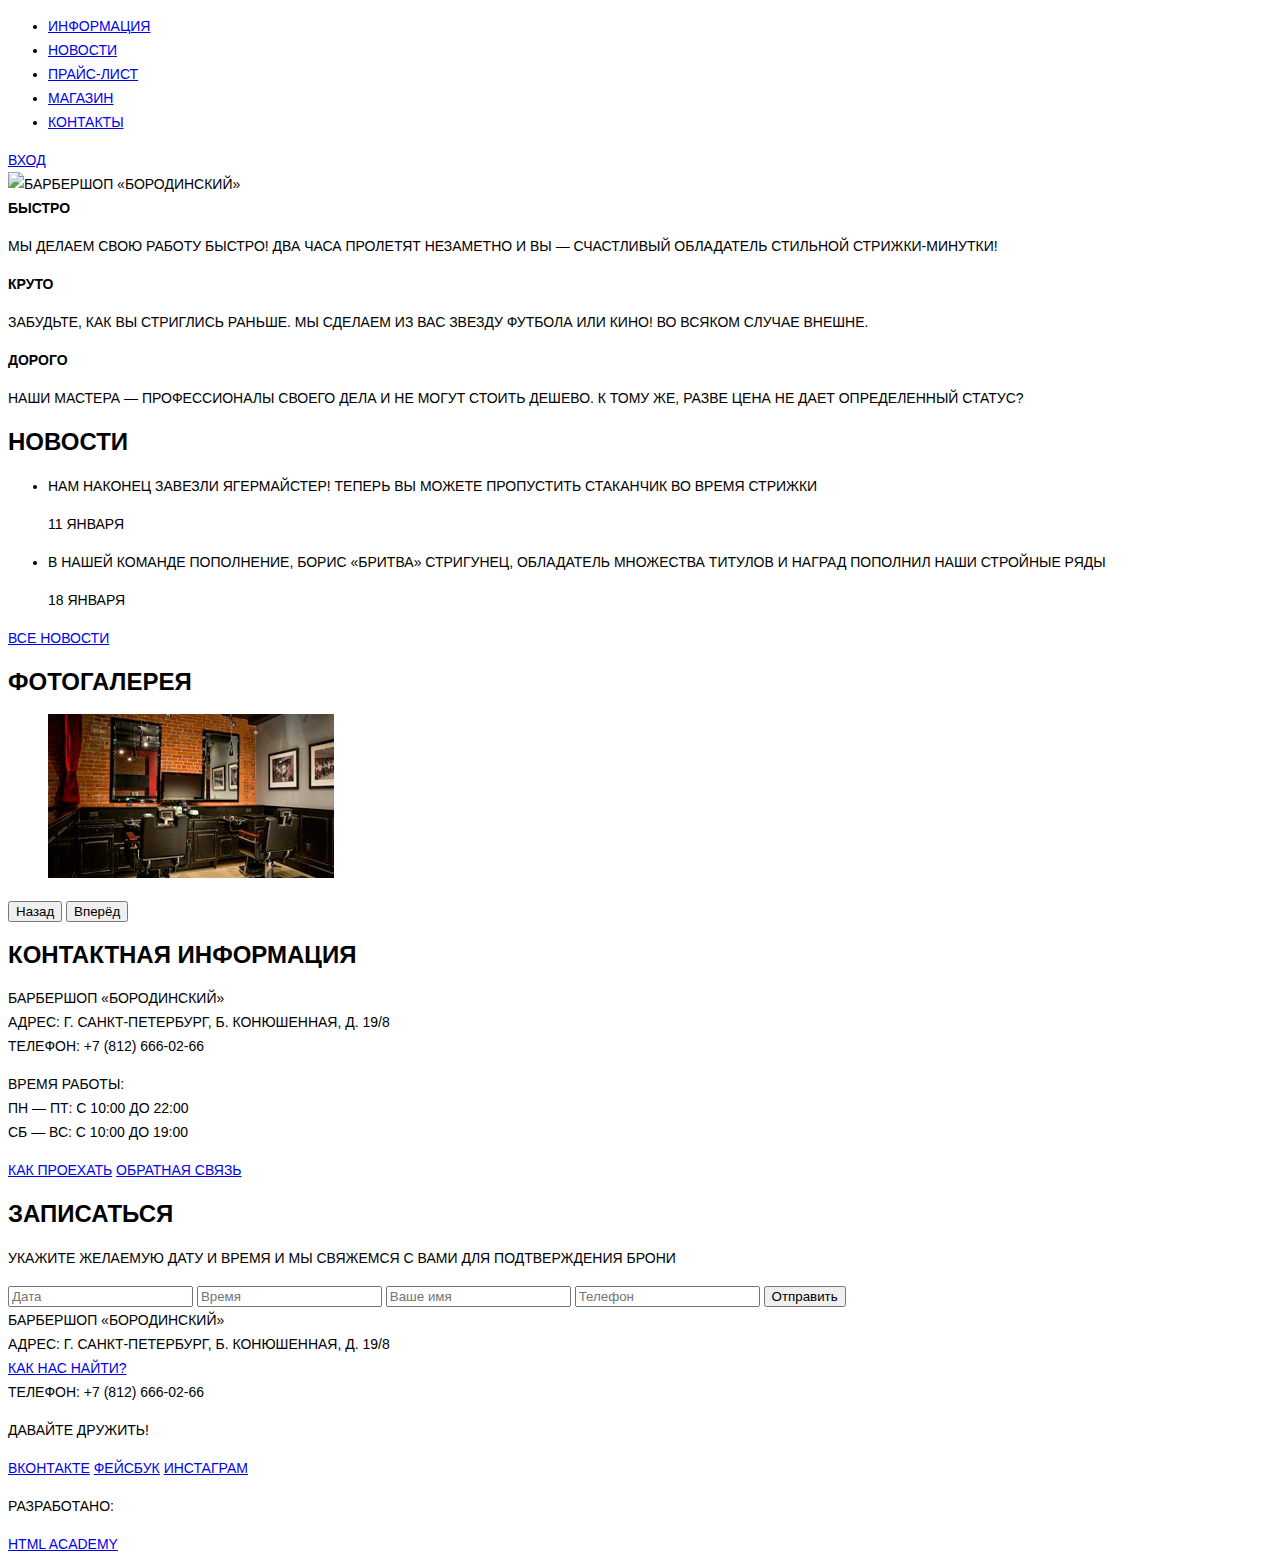
==== index.html @ 288feab6 "Merge pull request #2 from VlaSovaAnna/master" ====
<!DOCTYPE html>
<html lang="ru">
  <head>
    <meta charset="utf-8">
    <title>Барбершоп «Бородинский»</title>
    <link href="css/style.css" rel="stylesheet">
  </head>
  <body>
    <header class="main-header">
      <div class="container">
        <nav class="main-navigation">
          <ul>
            <li>
              <a class="nav-link" href="#">Информация</a>
            </li>
            <li>
              <a class="nav-link" href="#">Новости</a>
            </li>
            <li>
              <a class="nav-link" href="barbershop-price.html">ПРАЙС-ЛИСТ</a>
            </li>
            <li>
              <a class="nav-link" href="barbershop-shop.html">МАГАЗИН</a>
            </li>
            <li>
              <a href="#">Контакты</a>
            </li>
          </ul>
        </nav>
        <div class="user-block">
          <a class="login" href="#">Вход</a>
        </div>
      </div>
    </header>
    <main class="container">
      <div class="index-logo">
        <img src="img/borodinski_Logo.png" width="368" height="204" alt="Барбершоп «Бородинский»">
      </div>
      <section class="features">
        <div class="features-item">
          <b class="features-name">Быстро</b>
          <p>Мы делаем свою работу быстро! Два часа пролетят незаметно и вы — счастливый обладатель стильной стрижки-минутки!</p>
        </div>
        <div class="features-item">
          <b class="features-name">Круто</b>
          <p>Забудьте, как вы стриглись раньше. Мы сделаем из вас звезду футбола или кино! Во всяком случае внешне.</p>
        </div>
        <div class="features-item">
          <b class="features-name">Дорого</b>
          <p>Наши мастера — профессионалы своего дела и не могут стоить дешево. К тому же, разве цена не дает определенный статус?</p>
        </div>
      </section>
      <div class="index-content">
        <div class="index-content-left">
          <h2 class="index-content-title">Новости</h2>
          <ul class="news-preview">
            <li>
              <p>Нам наконец завезли Ягермайстер! Теперь вы можете пропустить стаканчик во время стрижки</p>
              <time datetime="2016-01-11">11 января</time>
            </li>
            <li>
              <p>В нашей команде пополнение, Борис «Бритва» Стригунец, обладатель множества титулов и наград пополнил наши стройные ряды</p>
              <time datetime="2016-01-18">18 января</time>
            </li>
          </ul>
          <a class="btn" href="#">Все новости</a>
        </div>
        <div class="index-content-right">
          <h2 class="index-content-title">Фотогалерея</h2>
          <div class="gallery">
            <figure class="gallery-content">
              <img src="img/photo-1.jpg" width="286" height="164" alt="">
            </figure>
            <button class="btn gallery-prev" type="button">Назад</button>
            <button class="btn gallery-next" type="button">Вперёд</button>
          </div>
        </div>
      </div>
      <div class="index-content">
        <div class="index-content-left">
          <h2 class="index-content-title">Контактная информация</h2>
          <p>
            Барбершоп «Бородинский»<br>
            Адрес: г. Санкт-Петербург, Б. Конюшенная, д. 19/8<br>
            Телефон: +7 (812) 666-02-66
          </p>
          <p>
            Время работы:<br>
            пн — пт: с 10:00 до 22:00<br>
            сб — вс: с 10:00 до 19:00
          </p>
          <a class="btn" href="#">Как проехать</a>
          <a class="btn" href="#">Обратная связь</a>
        </div>
        <div class="index-content-right">
          <h2 class="index-content-title">Записаться</h2>
          <p>Укажите желаемую дату и время и мы свяжемся с вами для подтверждения брони</p>
          <form class="appointment-form" action="https://echo.htmlacademy.ru" method="post">
            <input type="text" name="date" value="" placeholder="Дата">
            <input type="text" name="time" value="" placeholder="Время">
            <input type="text" name="name" value="" placeholder="Ваше имя">
            <input type="tel" name="phone" value="" placeholder="Телефон">
            <button class="btn" type="submit">Отправить</button>
          </form>
        </div>
      </div>
    </main>
    <footer class="main-footer">
      <div class="container">
        <section class="footer-contacts">
          Барбершоп «Бородинский»<br>
          Адрес: г. Санкт-Петербург, Б. Конюшенная, д. 19/8<br>
          <a href="#">Как нас найти?</a><br>
          Телефон: +7 (812) 666-02-66
        </section>
        <section class="footer-social">
          <p>Давайте дружить!</p>
          <a class="social-btn social-btn-vk" href="#">Вконтакте</a>
          <a class="social-btn social-btn-fb" href="#">Фейсбук</a>
          <a class="social-btn social-btn-inst" href="#">Инстаграм</a>
        </section>
        <section class="footer-copyright">
          <p>Разработано:</p>
          <a class="btn" href="https://htmlacademy.ru">HTML Academy</a>
        </section>
      </div>
    </footer>
  </body>
</html>
---- css/style.css ----
body{
    font-size: 14px;
    line-height: 24px;
    color: black;
    text-transform: uppercase;
    font-family: "PT Sans Narrow",Arial, sans-serif;
}

h1{
    font-size: 30px;
    line-width: 42px;
}

h2{
    font-size: 24px;
    line-width:30px;
}
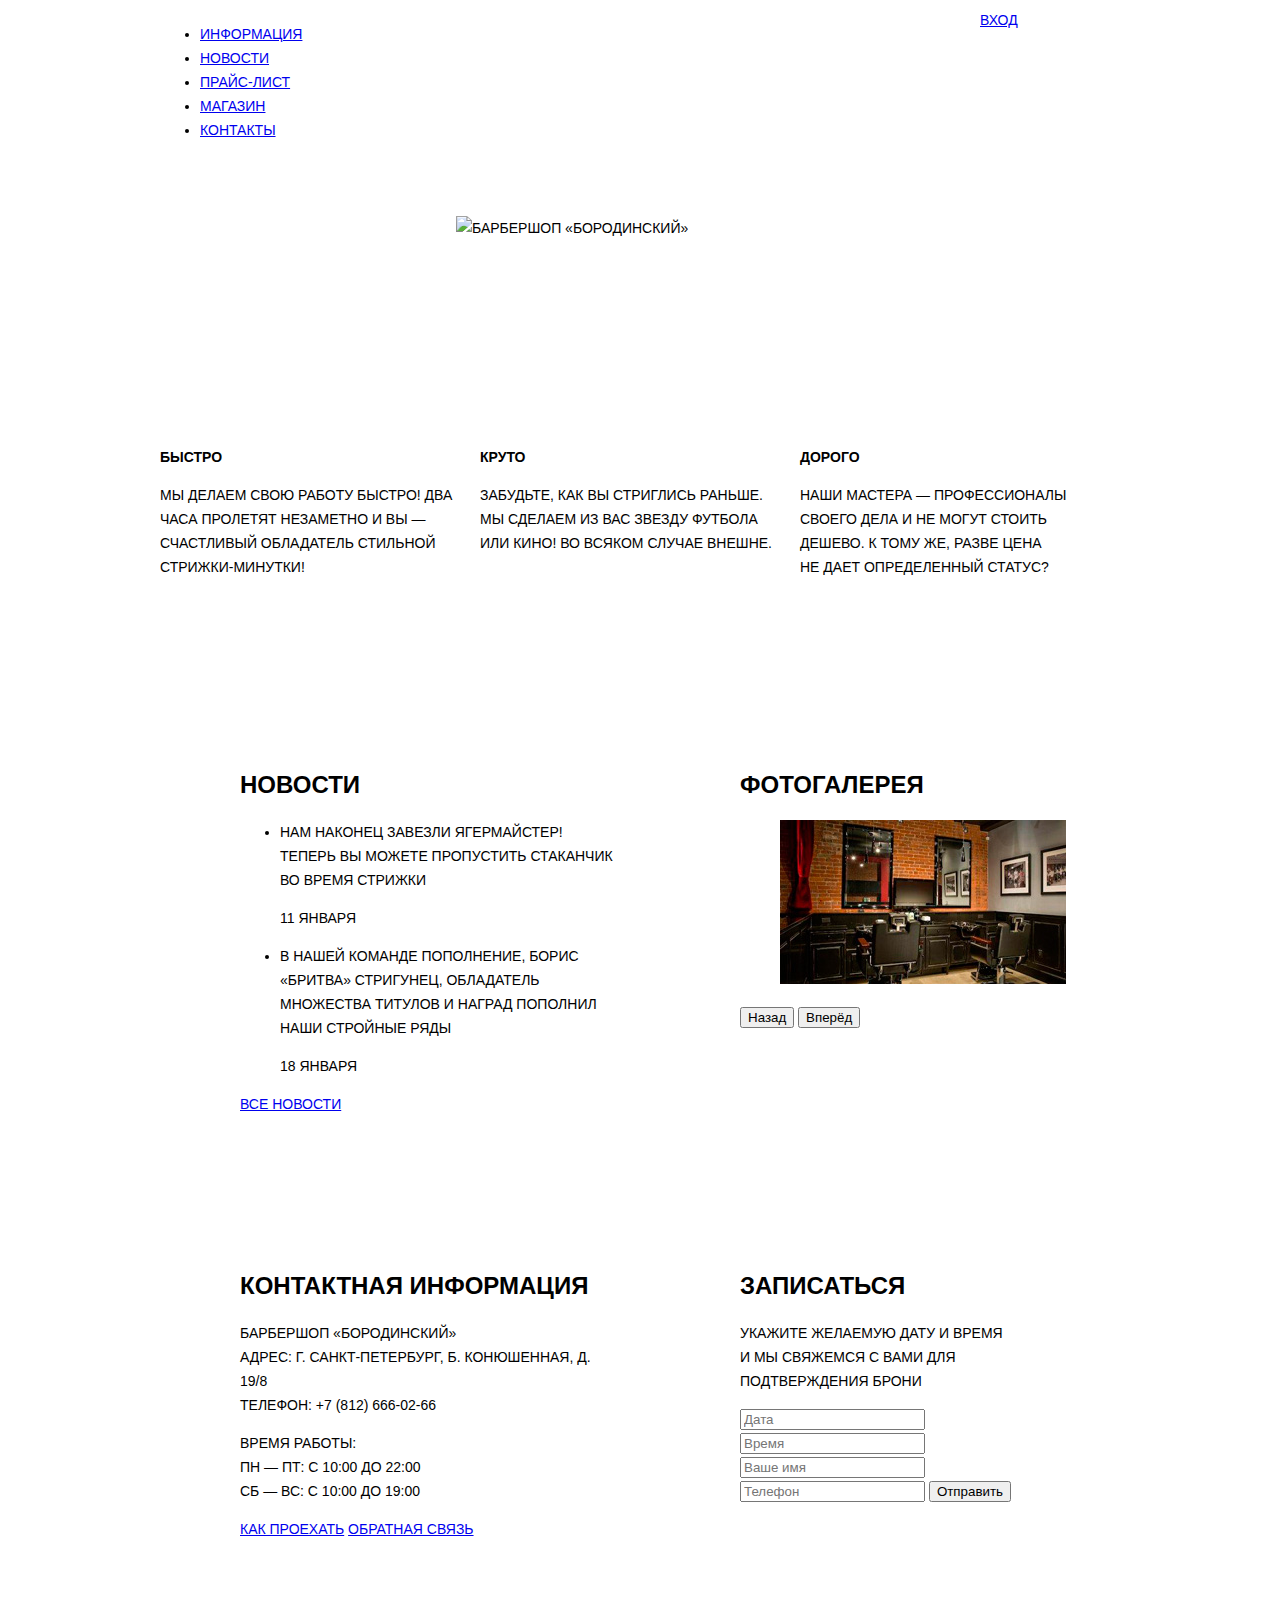
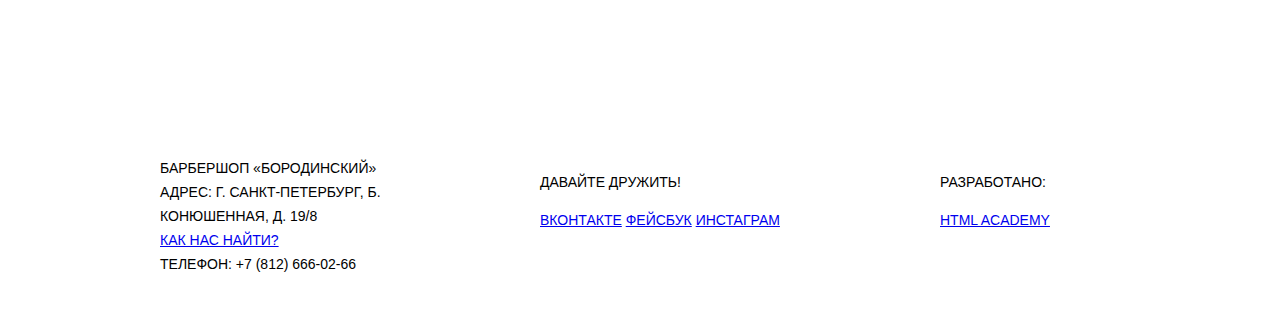
==== commit f85dc22e: "Исправления сетки" ====
--- a/index.html
+++ b/index.html
@@ -7,7 +7,7 @@
   </head>
   <body>
     <header class="main-header">
-      <div class="container">
+      <div class="container clearfix">
         <nav class="main-navigation">
           <ul>
             <li>
@@ -36,7 +36,7 @@
       <div class="index-logo">
         <img src="img/borodinski_Logo.png" width="368" height="204" alt="Барбершоп «Бородинский»">
       </div>
-      <section class="features">
+      <section class="features clearfix">
         <div class="features-item">
           <b class="features-name">Быстро</b>
           <p>Мы делаем свою работу быстро! Два часа пролетят незаметно и вы — счастливый обладатель стильной стрижки-минутки!</p>
@@ -50,7 +50,7 @@
           <p>Наши мастера — профессионалы своего дела и не могут стоить дешево. К тому же, разве цена не дает определенный статус?</p>
         </div>
       </section>
-      <div class="index-content">
+      <div class="index-content clearfix">
         <div class="index-content-left">
           <h2 class="index-content-title">Новости</h2>
           <ul class="news-preview">
@@ -76,7 +76,7 @@
           </div>
         </div>
       </div>
-      <div class="index-content">
+      <div class="index-content clearfix">
         <div class="index-content-left">
           <h2 class="index-content-title">Контактная информация</h2>
           <p>
@@ -106,7 +106,7 @@
       </div>
     </main>
     <footer class="main-footer">
-      <div class="container">
+      <div class="container clearfix">
         <section class="footer-contacts">
           Барбершоп «Бородинский»<br>
           Адрес: г. Санкт-Петербург, Б. Конюшенная, д. 19/8<br>
--- a/css/style.css
+++ b/css/style.css
@@ -8,10 +8,218 @@
 
 h1{
     font-size: 30px;
-    line-width: 42px;
+    line-height: 42px;
+    margin-bottom:25px;
 }
 
 h2{
     font-size: 24px;
-    line-width:30px;
-}
+    line-height:30px;
+}
+
+h3,
+.button,
+.price{
+    font-size: 14px;
+    line-height:18px;
+}
+
+.clearfix::after {
+    content: "";
+    display: table;
+    clear: both;
+}
+
+.main-content{
+    margin:0;
+    padding:0;
+}
+.container {
+    clear:both;
+    width: 960px;
+    margin: 0 auto;
+    padding: 0 10px;
+}
+
+.logo-header{
+    float: left;
+    width: 111px;
+    height: 24px;
+}
+.main-header {
+    margin-bottom: 60px;
+}
+
+.main-navigation {
+    float: left;
+    max-width: 800px;
+    min-height: 70px;
+}
+
+.user-block {
+    float: right;
+    width: 140px;
+    min-height: 70px;
+}
+
+.index-logo {
+    width: 368px;
+    min-height: 204px;
+    margin-right: auto;
+    margin-left: auto;
+    margin-bottom: 25px;
+}
+
+.breadcrumbs{
+/*outline: 1px solid blue;*/
+}
+
+.breadcrumbs-item{
+    float: left;
+    margin-right: 20px;
+}
+
+.features {
+    margin-bottom: 80px;
+}
+
+.features-item {
+    float: left;
+    width: 300px;
+    min-height: 175px;
+    margin-right: 20px;
+}
+
+.features-item:last-child {
+    margin-right: 0;
+}
+.main-content {
+    margin-bottom: 35px;
+    padding: 50px 0;
+}
+
+.product-item{
+  /*  outline: 1px solid blue;*/
+}
+
+.product-item-content {
+    min-width: 960px;
+    margin-bottom: 35px;
+    padding: 50px 0;
+    /*outline: 1px solid red;*/
+}
+
+.index-content {
+    margin-bottom: 35px;
+    padding: 50px 80px;
+}
+
+.index-content-left {
+    float: left;
+    width: 380px;
+    min-height: 330px;
+}
+
+.index-content-right {
+    float: right;
+    width: 300px;
+    min-height: 330px;
+}
+.filters-form {
+    float: left;
+    width: 240px;
+    padding: 0;
+
+}
+.catalog {
+    float: right;
+    font-size: 0;
+    width: 700px;
+}
+
+.product {
+    display: inline-block;
+    position: relative;
+    vertical-align: top;
+    width: 220px;
+    min-height: 286px;
+    margin-right: 20px;
+    margin-bottom: 20px;
+}
+
+.switch-pages{
+    font-size: 14px;
+    line-height: 18px;
+}
+
+.product:nth-child(3n) {
+    margin-right: 0px;
+}
+
+.price-and-buy{
+     position: absolute;
+     bottom: 0;
+}
+.product-item-images {
+    float: left;
+    width: 480px;
+    min-height: 668px;
+    margin-right:60px;
+}
+
+.small-picture {
+    float: left;
+    width: 140px;
+    height: 148px;
+    margin: 10px;
+}
+
+.product-item-description {
+    float: right;
+    width: 390px;
+    min-height: 670px;
+    padding-top: 25px;
+    padding-left: 10px;
+}
+
+.product-info{
+    margin-bottom: 45px;
+}
+
+.availability{
+    float: left;
+    width: 50%;
+}
+
+.vendor-code{
+    float: right;
+    width: 50%;
+    text-align: right;
+}
+
+.main-footer {
+    margin-top: 65px;
+    padding-top: 60px;
+    padding-bottom: 40px;
+}
+
+.footer-contacts {
+    float: left;
+    width: 320px;
+    margin-right: 60px;
+    min-height: 90px;
+}
+
+.footer-social {
+    float: left;
+    min-width: 180px;
+    max-width: 380px;
+    min-height: 90px;
+    /*outline:1px solid red;*/
+}
+
+.footer-copyright {
+    float: right;
+    width: 180px;
+    min-height: 90px;
+}
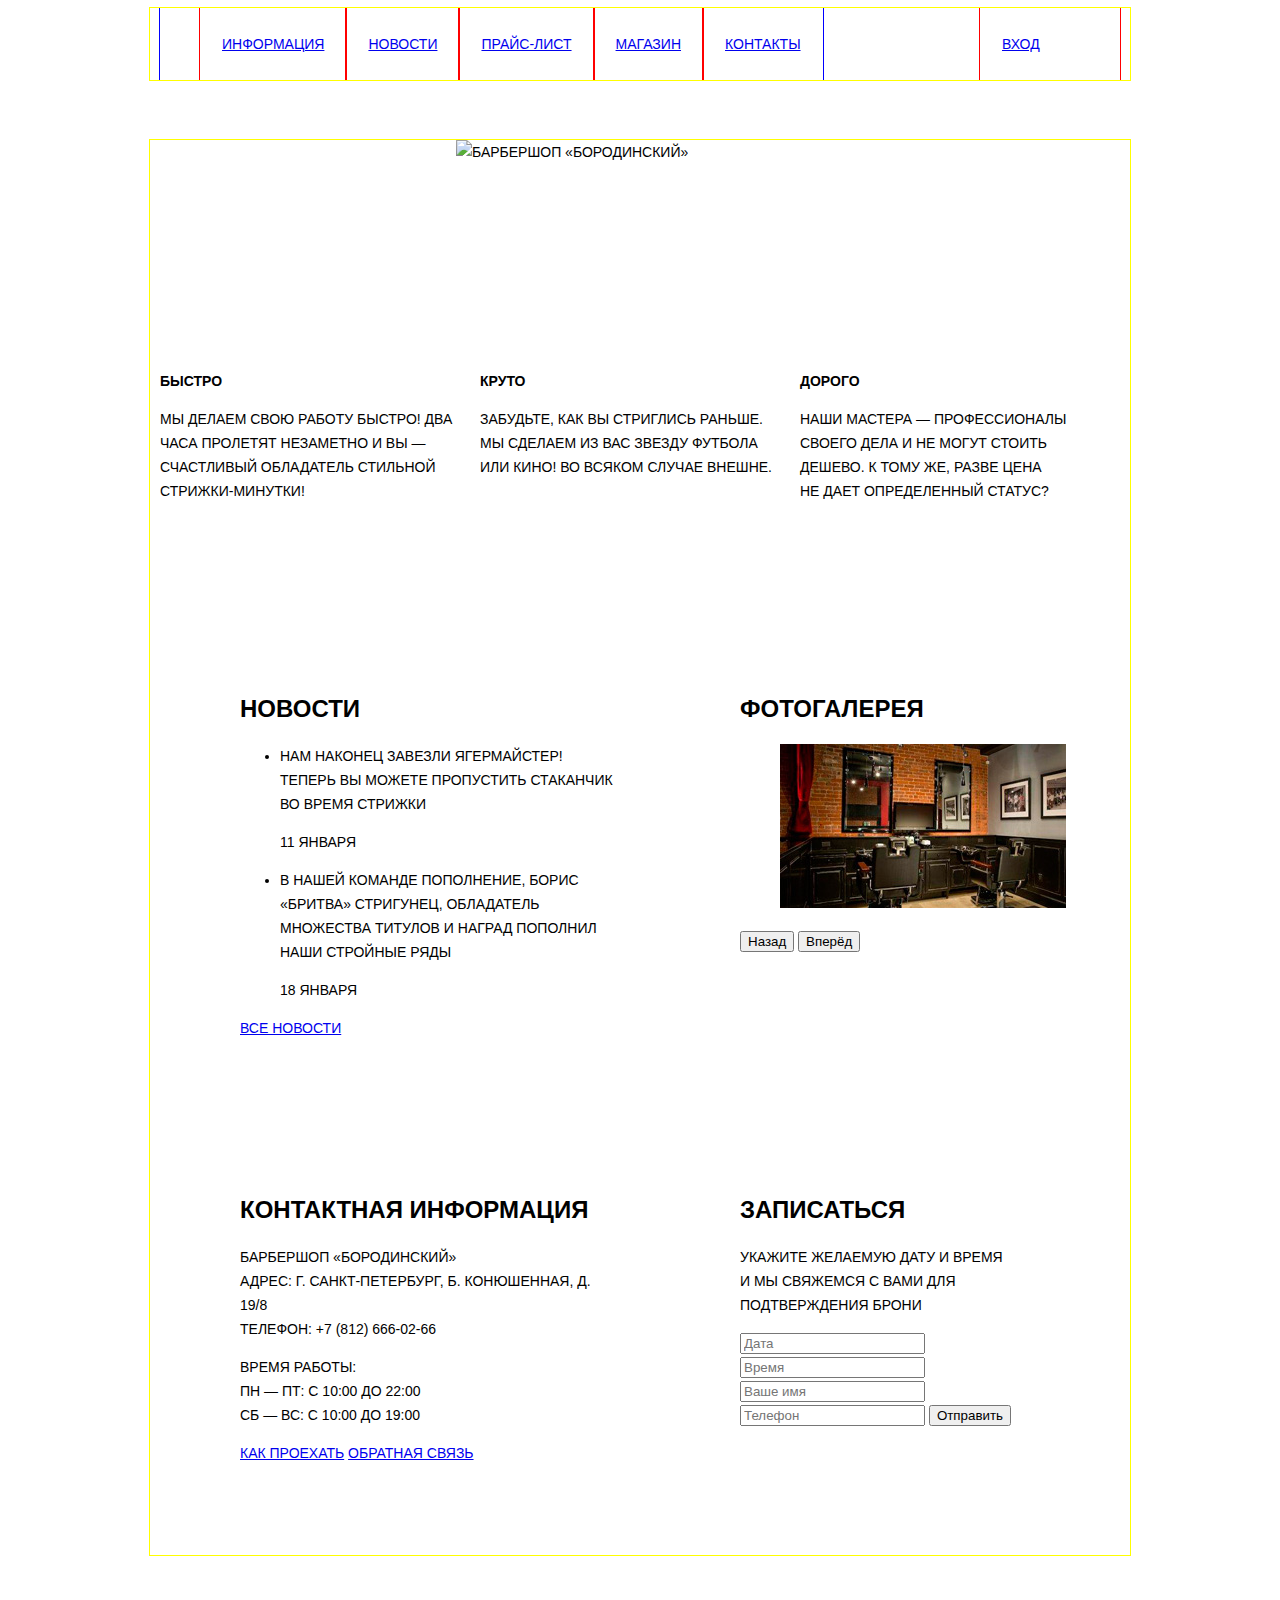
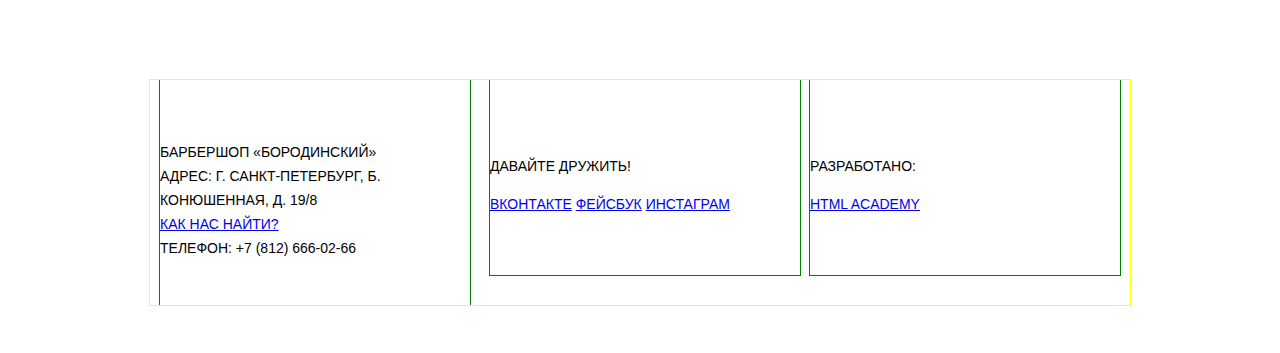
==== commit 5929d490: "Запуталась в версиях сливаю доработку сетки" ====
--- a/index.html
+++ b/index.html
@@ -107,19 +107,19 @@
     </main>
     <footer class="main-footer">
       <div class="container clearfix">
-        <section class="footer-contacts">
+        <section class="footer-section footer-contacts">
           Барбершоп «Бородинский»<br>
           Адрес: г. Санкт-Петербург, Б. Конюшенная, д. 19/8<br>
           <a href="#">Как нас найти?</a><br>
           Телефон: +7 (812) 666-02-66
         </section>
-        <section class="footer-social">
+        <section class="footer-section footer-social">
           <p>Давайте дружить!</p>
           <a class="social-btn social-btn-vk" href="#">Вконтакте</a>
           <a class="social-btn social-btn-fb" href="#">Фейсбук</a>
           <a class="social-btn social-btn-inst" href="#">Инстаграм</a>
         </section>
-        <section class="footer-copyright">
+        <section class="footer-section footer-copyright">
           <p>Разработано:</p>
           <a class="btn" href="https://htmlacademy.ru">HTML Academy</a>
         </section>
--- a/css/style.css
+++ b/css/style.css
@@ -39,6 +39,7 @@
     width: 960px;
     margin: 0 auto;
     padding: 0 10px;
+    outline:1px solid yellow;
 }
 
 .logo-header{
@@ -53,13 +54,40 @@
 .main-navigation {
     float: left;
     max-width: 800px;
-    min-height: 70px;
+    min-height: 72px;
+    padding: 0;
+    font-size: 0;
+    outline: 1px solid blue;
+}
+
+.main-navigation ul{
+    margin: 0;
+}
+
+.main-navigation li{
+    display: inline-block;
+    padding: 24px 22px;
+    font-size: 14px;
+    outline: 1px solid red;
+}
+.main-navigation a{
+    display: block;
+    width: 100%;
+    height:100%;
+    margin: 0;
 }
 
 .user-block {
     float: right;
     width: 140px;
-    min-height: 70px;
+    min-height: 72px;
+    outline: 1px solid red;
+}
+
+.user-block a{
+  display: block;
+    padding: 24px 22px;
+    /*outline: 3px solid blue;*/
 }
 
 .index-logo {
@@ -71,12 +99,15 @@
 }
 
 .breadcrumbs{
-/*outline: 1px solid blue;*/
+    min-width: 70PX;
+    outline: 1px solid blue;
 }
 
 .breadcrumbs-item{
     float: left;
-    margin-right: 20px;
+    width:auto;
+    margin-right: 20px;
+    outline: 1px solid green;
 }
 
 .features {
@@ -99,7 +130,7 @@
 }
 
 .product-item{
-  /*  outline: 1px solid blue;*/
+    /*outline: 1px solid blue;*/
 }
 
 .product-item-content {
@@ -145,6 +176,7 @@
     min-height: 286px;
     margin-right: 20px;
     margin-bottom: 20px;
+    outline:1px solid pink;
 }
 
 .switch-pages{
@@ -203,23 +235,30 @@
     padding-bottom: 40px;
 }
 
+.footer-section{
+    width: 310px;
+    min-height: 90px;
+    padding-top: 60px;
+    padding-bottom: 45px;
+    margin-right: 20px;
+}
+
+.footer-section:last-child{
+    margin-right: 0;
+}
 .footer-contacts {
     float: left;
-    width: 320px;
-    margin-right: 60px;
     min-height: 90px;
+    outline: 1px solid green;
 }
 
 .footer-social {
     float: left;
-    min-width: 180px;
-    max-width: 380px;
-    min-height: 90px;
-    /*outline:1px solid red;*/
+    margin-right: 0;
+    outline: 1px solid green;
 }
 
 .footer-copyright {
     float: right;
-    width: 180px;
-    min-height: 90px;
-}
+    outline: 1px solid green;
+}
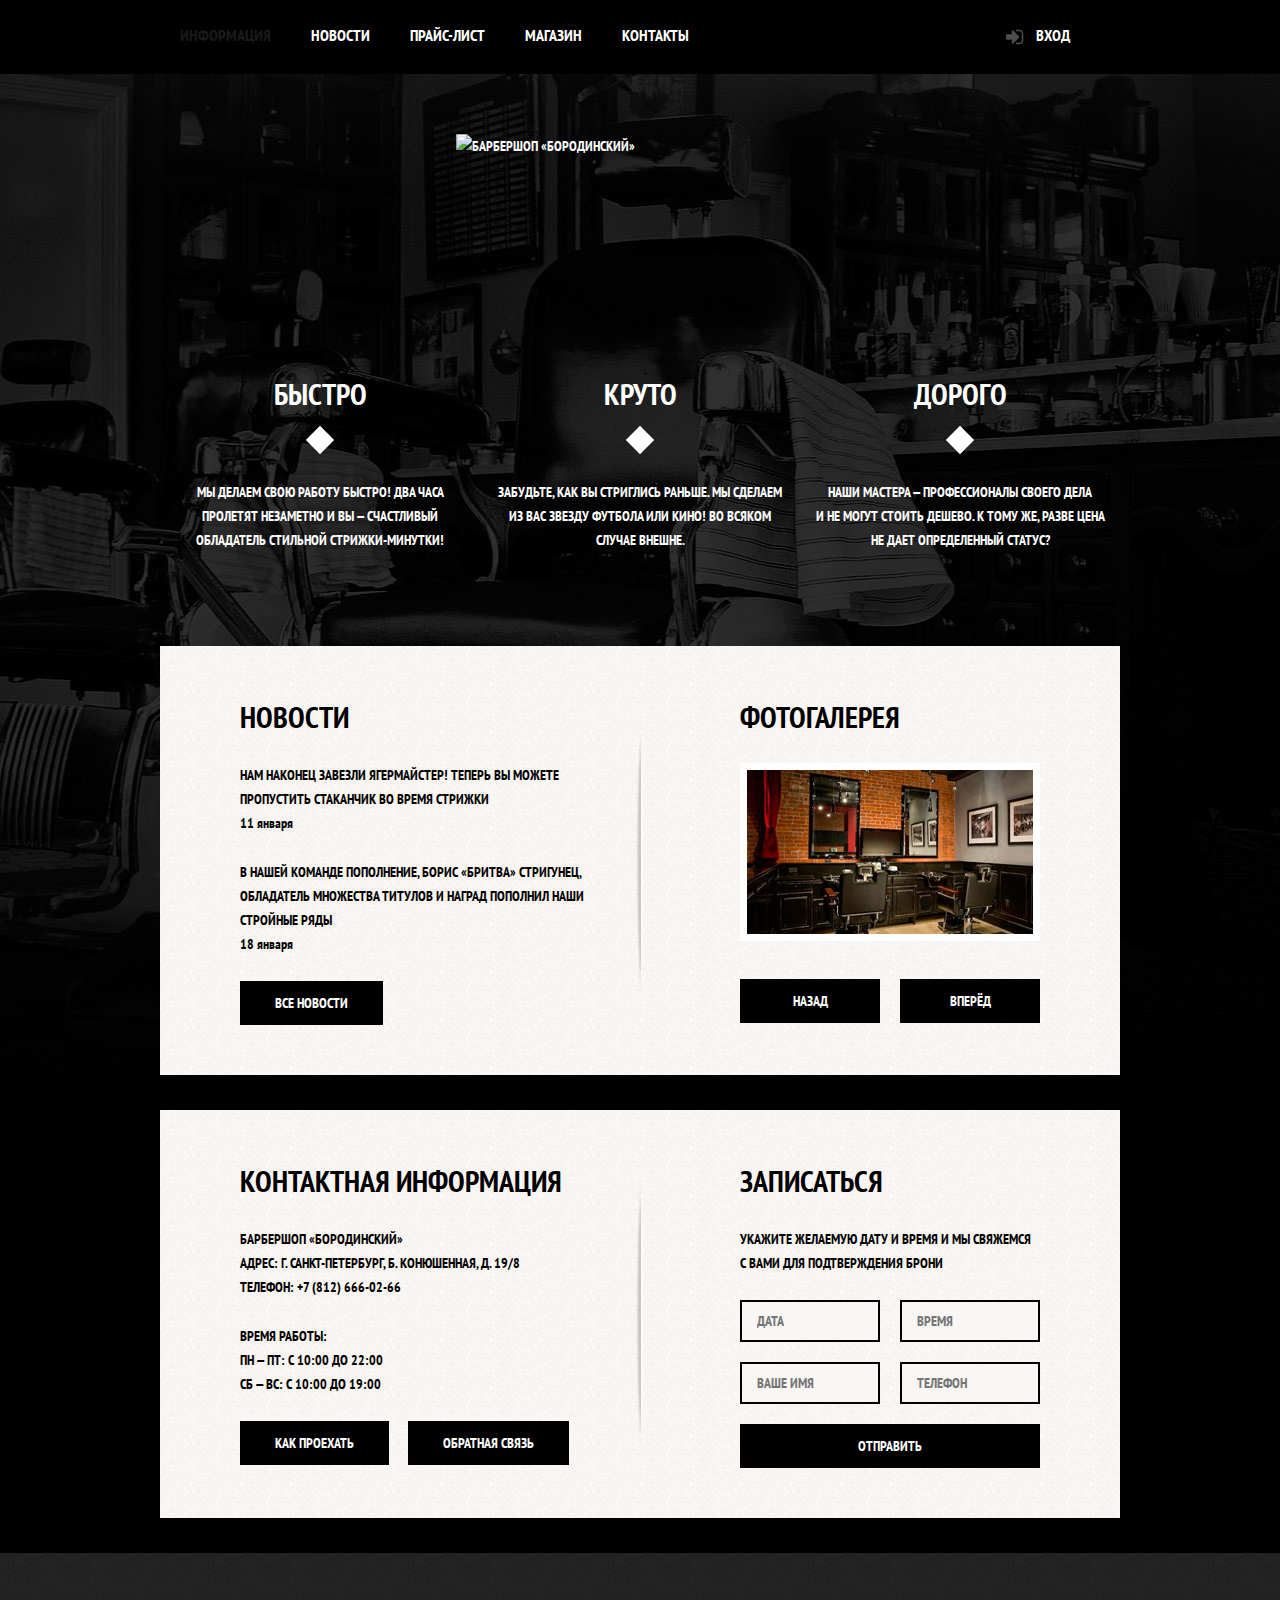
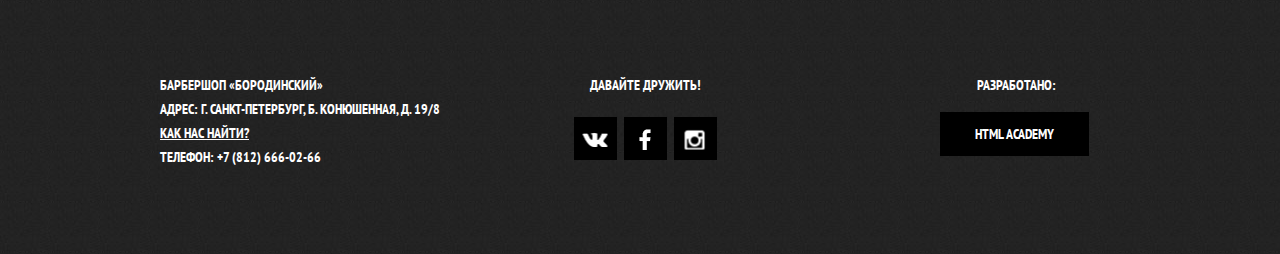
==== commit 51048263: "Декоративные элементы «Барбершопа»" ====
--- a/index.html
+++ b/index.html
@@ -3,15 +3,17 @@
   <head>
     <meta charset="utf-8">
     <title>Барбершоп «Бородинский»</title>
+    <link rel="stylesheet" href="https://fonts.googleapis.com/css?family=PT+Sans+Narrow:400,700&amp;subset=latin,cyrillic">
+    <link rel="stylesheet" href="css/normalize.css">
     <link href="css/style.css" rel="stylesheet">
   </head>
-  <body>
+  <body class="barbershop-index">
     <header class="main-header">
       <div class="container clearfix">
         <nav class="main-navigation">
           <ul>
             <li>
-              <a class="nav-link" href="#">Информация</a>
+              <a class="nav-link disabled" href="#" >Информация</a>
             </li>
             <li>
               <a class="nav-link" href="#">Новости</a>
@@ -34,7 +36,7 @@
     </header>
     <main class="container">
       <div class="index-logo">
-        <img src="img/borodinski_Logo.png" width="368" height="204" alt="Барбершоп «Бородинский»">
+        <img src="img/borodinski_Logo.png" alt="Барбершоп «Бородинский»">
       </div>
       <section class="features clearfix">
         <div class="features-item">
@@ -69,7 +71,7 @@
           <h2 class="index-content-title">Фотогалерея</h2>
           <div class="gallery">
             <figure class="gallery-content">
-              <img src="img/photo-1.jpg" width="286" height="164" alt="">
+              <img src="img/photo-1.jpg" alt="Фото">
             </figure>
             <button class="btn gallery-prev" type="button">Назад</button>
             <button class="btn gallery-next" type="button">Вперёд</button>
--- a/css/style.css
+++ b/css/style.css
@@ -1,9 +1,17 @@
 body{
+    /*min-width: 960px;*/
+    margin: 0 auto;
     font-size: 14px;
     line-height: 24px;
+    font-weight: 700;
     color: black;
+    font-family: "PT Sans Narrow",Arial, sans-serif;
     text-transform: uppercase;
-    font-family: "PT Sans Narrow",Arial, sans-serif;
+    background-color: #000000
+}
+.barbershop-index{
+    color: #ffffff;
+    background: #000000 url("../img/tint.jpg") no-repeat center top;
 }
 
 h1{
@@ -18,10 +26,16 @@
 }
 
 h3,
-.button,
 .price{
     font-size: 14px;
     line-height:18px;
+}
+
+.main-title{
+    font-size: 48px;
+    text-align: center;
+    line-height: 48px;
+    margin-bottom:50px;
 }
 
 .clearfix::after {
@@ -30,84 +44,158 @@
     clear: both;
 }
 
-.main-content{
-    margin:0;
-    padding:0;
-}
 .container {
     clear:both;
     width: 960px;
     margin: 0 auto;
     padding: 0 10px;
-    outline:1px solid yellow;
+    /*outline:1px solid yellow;*/
 }
 
 .logo-header{
     float: left;
     width: 111px;
     height: 24px;
+    margin: 22px;
 }
 .main-header {
-    margin-bottom: 60px;
+    color: #ffffff;
+    background-color:  #000000;
 }
 
 .main-navigation {
     float: left;
     max-width: 800px;
     min-height: 72px;
+    margin: 0;
     padding: 0;
     font-size: 0;
-    outline: 1px solid blue;
-}
-
-.main-navigation ul{
-    margin: 0;
-}
-
-.main-navigation li{
-    display: inline-block;
-    padding: 24px 22px;
-    font-size: 14px;
-    outline: 1px solid red;
-}
-.main-navigation a{
-    display: block;
-    width: 100%;
-    height:100%;
-    margin: 0;
+    /*outline: 1px solid blue;*/
 }
 
 .user-block {
     float: right;
-    width: 140px;
+    max-width: 140px;
     min-height: 72px;
-    outline: 1px solid red;
-}
-
+    margin: 0;
+    padding: 0;
+    /*outline: 1px solid red;*/
+}
+
+.main-navigation ul{
+    margin: 0;
+    padding: 0;
+    list-style: none;
+}
+
+.main-navigation li,
+.login {
+    display: inline-block;
+    padding: 0 20px;
+    font-size: 16px;
+    line-height: 20px;
+    vertical-align: top;
+    /*outline: 1px solid red;*/
+}
+
+.main-navigation a,
 .user-block a{
-  display: block;
-    padding: 24px 22px;
-    /*outline: 3px solid blue;*/
-}
+    display: block;
+    padding: 25px 0;
+    margin: 0;
+    color: #ffffff;
+    text-decoration: none;
+}
+
+a.login {
+    position: relative;
+    padding: 25px 50px;
+}
+
+.main-navigation li:hover,
+.user-block a:hover {
+    background: #242424;
+}
+a.disabled{
+    color: #1a1a1a;
+}
+.nav-link,
+.login{
+    box-sizing: border-box;
+    border-bottom: 4px solid transparent;
+}
+.nav-link-active{
+    border-bottom: 4px solid #ffffff;
+}
+
+.login::before {
+    content: "";
+    position: absolute;
+    top: 28px;
+    left: 20px;
+    width: 18px;
+    height: 18px;
+    background: url("../img/sprite.png") no-repeat center;
+    background-position: -5px -141px;
+    opacity: 0.3;
+}
+a.login:hover::before {
+    opacity: 1;
+}
+
 
 .index-logo {
     width: 368px;
     min-height: 204px;
-    margin-right: auto;
-    margin-left: auto;
+    margin: 0 auto;
+    margin-top: 60px;
     margin-bottom: 25px;
 }
 
+.index-logo img {
+    width: 368px;
+    height: 204px;
+}
+
 .breadcrumbs{
-    min-width: 70PX;
-    outline: 1px solid blue;
+    min-width: 70px;
+    padding: 0;
+    list-style: none;
+    /*outline: 1px solid blue;*/
 }
 
 .breadcrumbs-item{
+    position: relative;
     float: left;
     width:auto;
-    margin-right: 20px;
-    outline: 1px solid green;
+    margin-right: 40px;
+    /*outline: 1px solid green;*/
+}
+
+.breadcrumbs-item::after {
+    content: "";
+    position: absolute;
+    right: -25px;
+    bottom: 10px;
+    width: 7px;
+    height: 7px;
+    transform: rotate(45deg);
+    background-color: #000000;
+}
+
+.breadcrumbs-item:last-child::after{
+    display: none;
+}
+
+.breadcrumbs-item a{
+    color: inherit;
+    text-decoration: none;
+}
+
+.breadcrumbs-item-current,
+.vendor-code
+{
+    color: #aba9a7;
 }
 
 .features {
@@ -117,13 +205,41 @@
 .features-item {
     float: left;
     width: 300px;
-    min-height: 175px;
     margin-right: 20px;
+    text-align: center;
 }
 
 .features-item:last-child {
     margin-right: 0;
 }
+
+.features-item {
+    margin:10px;
+    margin-bottom: 0;
+}
+
+.features-name {
+  position: relative;
+  display: block;
+  margin-bottom: 30px;
+  padding-bottom: 35px;
+  font-size: 30px;
+  line-height: 42px;
+}
+
+.features-name::after {
+    content: "";
+    position: absolute;
+    bottom: 0;
+    left: 50%;
+    display: block;
+    width: 20px;
+    height: 20px;
+    margin-left: -10px;
+    transform: rotate(45deg);
+    background-color: #ffffff;
+}
+
 .main-content {
     margin-bottom: 35px;
     padding: 50px 0;
@@ -139,29 +255,217 @@
     padding: 50px 0;
     /*outline: 1px solid red;*/
 }
-
+.product-item img{
+    box-shadow: 0 0 15px 0  #999999;
+}
+
+
+.shop-content,
+.price-content,
+.item-content {
+    margin-top: 0;
+    padding-top: 60px;
+    padding-bottom: 65px;
+    background: #f8f5f2 url("../img/background-item.jpg");
+}
 .index-content {
     margin-bottom: 35px;
     padding: 50px 80px;
+    color: #000000;
+    background: url("../img/vertical_shadow.png") no-repeat center,#f8f5f2 url("../img/background-item.jpg");;
 }
 
 .index-content-left {
     float: left;
     width: 380px;
-    min-height: 330px;
 }
 
 .index-content-right {
     float: right;
     width: 300px;
-    min-height: 330px;
-}
+}
+
+.index-content-title {
+    margin: 0;
+    margin-bottom: 25px;
+    font-size: 30px;
+    line-height: 42px;
+}
+
+.index-content p {
+    margin: 0;
+    margin-bottom: 25px;
+}
+
+.news-preview {
+    margin: 0;
+    padding: 0;
+    padding-right: 35px;
+    list-style: none;
+}
+
+.news-preview li {
+    margin-bottom: 25px;
+}
+
+.news-preview p {
+    margin-bottom: 0;
+}
+
+.news-preview time {
+    text-transform: none;
+}
+
+.btn {
+    display: inline-block;
+    margin-right: 16px;
+    padding: 10px 35px;
+    font-weight: 700;
+    font-size: 14px;
+    line-height: 24px;
+    font-family: "PT Sans Narrow", "Arial", sans-serif;
+    vertical-align: top;
+    text-align: center;
+    color: #ffffff;
+    text-transform: uppercase;
+    text-decoration: none;
+    background-color: #000000;
+    border: none;
+    cursor: pointer;
+}
+.btn:hover,
+.btn:active{
+    background-color: #663d15;
+}
+
+.btn.disabled:hover,
+.btn:disabled:hover {
+    background-color: #000000;
+}
+
+.gallery {
+    position: relative;
+
+    height: 260px;
+}
+
+.gallery-content {
+    height: 164px;
+    margin: 0;
+    background-color: #cccccc;
+    border: 7px solid #ffffff;
+}
+
+.gallery-content img {
+    width: 286px;
+    height: 164px;
+}
+
+.gallery .btn {
+    position: absolute;
+    bottom: 0;
+    width: 140px;
+    margin: 0;
+}
+
+.gallery-prev {
+    left: 0;
+}
+
+.gallery-next {
+    right: 0;
+}
+
+.appointment-form input {
+    float: left;
+    width: 106px;
+    margin-right: 20px;
+    margin-bottom: 20px;
+    padding: 7px 15px;
+    font: inherit;
+    color: inherit;
+    text-transform: inherit;
+    background-color: #f9f6f3;
+    border: 2px solid #000000;
+}
+
+.appointment-form input:nth-child(2n) {
+    margin-right: 0;
+}
+
+.appointment-form .btn {
+    clear: both;
+    width: 100%;
+}
+
+.appointment-form input:focus {
+    border: 2px solid #663d15;
+}
+
 .filters-form {
     float: left;
     width: 240px;
     padding: 0;
 
 }
+.filters-form h2 {
+    margin-top: 0;
+    margin-bottom: 40px;
+}
+
+.filters-form input{
+    display: none;
+}
+
+.filters-form label{
+    position: relative;
+    display: block;
+    margin-bottom: 20px;
+    padding-left: 43px;
+}
+
+.filters-form input[type="checkbox"]+label::before,
+.filters-form input[type="radio"]+label::before
+{
+    content: "";
+    position: absolute;
+    top: 2px;
+    left: 0;
+    width: 16px;
+    height: 16px;
+    border: 2px solid #000000;
+}
+
+.filters-form input[type="radio"]+label::before
+{
+    border-radius: 50%;
+}
+
+.filters-form input[type="radio"]:checked+label::after{
+    content: "";
+    position: absolute;
+    top: 8px;
+    left: 6px;
+    width: 8px;
+    height: 8px;
+    border-radius: 50%;
+    background-color: #000000;
+}
+
+.filters-form input[type="checkbox"]:checked+label::after{
+    content: "";
+    position: absolute;
+    top: 4px;
+    left: 3px;
+    width: 18px;
+    height: 18px;
+    background: url("../img/sprite.png") no-repeat center;
+    background-position: -4px -212px;
+}
+.filters-form button{
+    margin-top: 25px;
+}
+
 .catalog {
     float: right;
     font-size: 0;
@@ -176,7 +480,50 @@
     min-height: 286px;
     margin-right: 20px;
     margin-bottom: 20px;
-    outline:1px solid pink;
+    background-color: #ffffff;
+    box-shadow: 0 0 15px 0  #999999;
+    /*outline:1px solid pink;*/
+}
+
+.product:nth-child(3n) {
+    margin-right: 0px;
+}
+
+h3 a{
+    display: block;
+    min-height: 35px;
+    margin: 15px;
+    color: inherit;
+    text-decoration: none;
+}
+
+.price-and-buy{
+     width: 190px;
+     margin: 15px;
+     font-size: 0;
+     white-space: nowrap;
+}
+.price {
+    display: inline-block;
+    width: 109px;
+    height: 13px;
+    padding-top: 15px;
+    padding-bottom: 15px;
+    text-align: center;
+    background-color: #e4e1de;
+}
+.price-and-buy .btn{
+    width: 78px;
+    height: 23px;
+    margin-right: 0;
+    padding-left: 0;
+    padding-right: 0;
+}
+
+.price-and-buy-item {
+    margin-top: 40px;
+    margin-bottom: 70px;
+
 }
 
 .switch-pages{
@@ -184,14 +531,20 @@
     line-height: 18px;
 }
 
-.product:nth-child(3n) {
-    margin-right: 0px;
-}
-
-.price-and-buy{
-     position: absolute;
-     bottom: 0;
-}
+.switch-pages-item {
+    width: 18px;
+    height:  18px;
+    padding: 7px;
+    margin-right: 6px;
+    vertical-align: top;
+}
+
+.switch-pages-item-current {
+    display: inline-block;
+    text-align: center;
+    background-color: #ffffff;
+}
+
 .product-item-images {
     float: left;
     width: 480px;
@@ -202,8 +555,14 @@
 .small-picture {
     float: left;
     width: 140px;
-    height: 148px;
+    height: 149px;
     margin: 10px;
+}
+.small-picture:first-child {
+    margin-left: 0;
+}
+.small-picture:last-child {
+    margin-right: 0;
 }
 
 .product-item-description {
@@ -229,10 +588,65 @@
     text-align: right;
 }
 
+.product-list{
+    position: relative;
+    padding-left: 21px;
+    list-style: none;
+}
+.product-list li::before{
+      content: "";
+      position: absolute;
+      left: 2px;
+      width: 7px;
+      height: 7px;
+      margin-top: 8px;
+      transform: rotate(45deg);
+      background-color: #000000;
+}
+
+.column-left{
+    display: inline-block;
+    width: 380px;
+    /*min-height: 220px;*/
+    margin-right: 90px;
+    padding: 0;
+    vertical-align: top;
+
+    /*outline: 1px solid red;*/
+
+}
+
+.column-right{
+    display: inline-block;
+    width: 50%;
+    min-height: 220px;
+
+    /*outline: 1px solid red;*/
+}
+
+.price-block{
+    display: block;
+    margin: 0;
+    padding-bottom: 65px;
+    /*outline: 1px solid blue;*/
+}
+.price-block table {
+    width: 100%;
+    margin-bottom: 20px;
+    border-collapse: collapse;
+}
+
+.price-block td {
+    width: 50%;
+    padding: 10px 18px;
+    border: 2px solid #000000;
+}
+
 .main-footer {
-    margin-top: 65px;
     padding-top: 60px;
     padding-bottom: 40px;
+    color: #ffffff;
+    background: #252525 url("../img/background-footer-item.jpg");
 }
 
 .footer-section{
@@ -241,24 +655,127 @@
     padding-top: 60px;
     padding-bottom: 45px;
     margin-right: 20px;
+    /*outline: 1px solid green;*/
 }
 
 .footer-section:last-child{
     margin-right: 0;
 }
+
 .footer-contacts {
     float: left;
     min-height: 90px;
-    outline: 1px solid green;
+    outline: 1px
+    text-align: center;solid green;
+}
+
+.footer-contacts a {
+    color: #ffffff;
+}
+
+.footer-contacts a:hover {
+    text-decoration: none;
 }
 
 .footer-social {
     float: left;
     margin-right: 0;
-    outline: 1px solid green;
+    text-align: center;
+
+}
+
+.footer-social p {
+    margin: 0;
+    margin-bottom: 15px;
+}
+
+.social-btn {
+    position: relative;
+    display: inline-block;
+    width: 43px;
+    height: 43px;
+    margin: 0 2px;
+    font-size: 0;
+    background-color: #000000;
+}
+
+.social-btn::before,
+.social-btn:hover::before {
+    content:"";
+    position: absolute;
+    top:50%;
+    left:50%;
+    transform: translate(-50%,-50%);
+    background: #000000 url("../img/sprite.png") no-repeat center;
+}
+
+.social-btn:hover::before{
+    background: #ffffff url("../img/sprite.png") no-repeat center;
+}
+
+.social-btn-vk::before {
+  width: 25px;
+  height: 16px;
+  background-position: -5px -167px;
+}
+
+.social-btn-vk:hover::before{
+  width: 25px;
+  height: 16px;
+  background-color: #ffffff;
+  background-position: -5px -193px;
+}
+
+.social-btn-fb::before {
+    width: 12px;
+    height: 22px;
+    background-position: -5px -77px;
+}
+
+.social-btn-fb:hover::before {
+    width: 12px;
+    height: 22px;
+    background-position: -5px -109px;
+}
+
+.social-btn-inst::before {
+    width: 21px;
+    height: 21px;
+    background-position: -5px -15px;
+}
+
+.social-btn-inst:hover::before {
+    width: 21px;
+    height: 21px;
+    background-position: -5px -46px;
 }
 
 .footer-copyright {
     float: right;
-    outline: 1px solid green;
-}
+    max-width: 180px;
+    /*outline: 1px solid green;*/
+}
+
+.footer-copyright p {
+    margin: 0;
+    width: 152px;
+    margin-bottom: 15px;
+    text-align: center;
+}
+
+.footer-copyright .btn {
+    margin-right: 0;
+}
+
+.footer-copyright .btn:hover,
+
+.social-btn:hover  {
+  color: #000000;
+  background-color: #ffffff;
+}
+
+.sprite {
+    background-image: url(spritesheet.png);
+    background-repeat: no-repeat;
+    display: block;
+}
